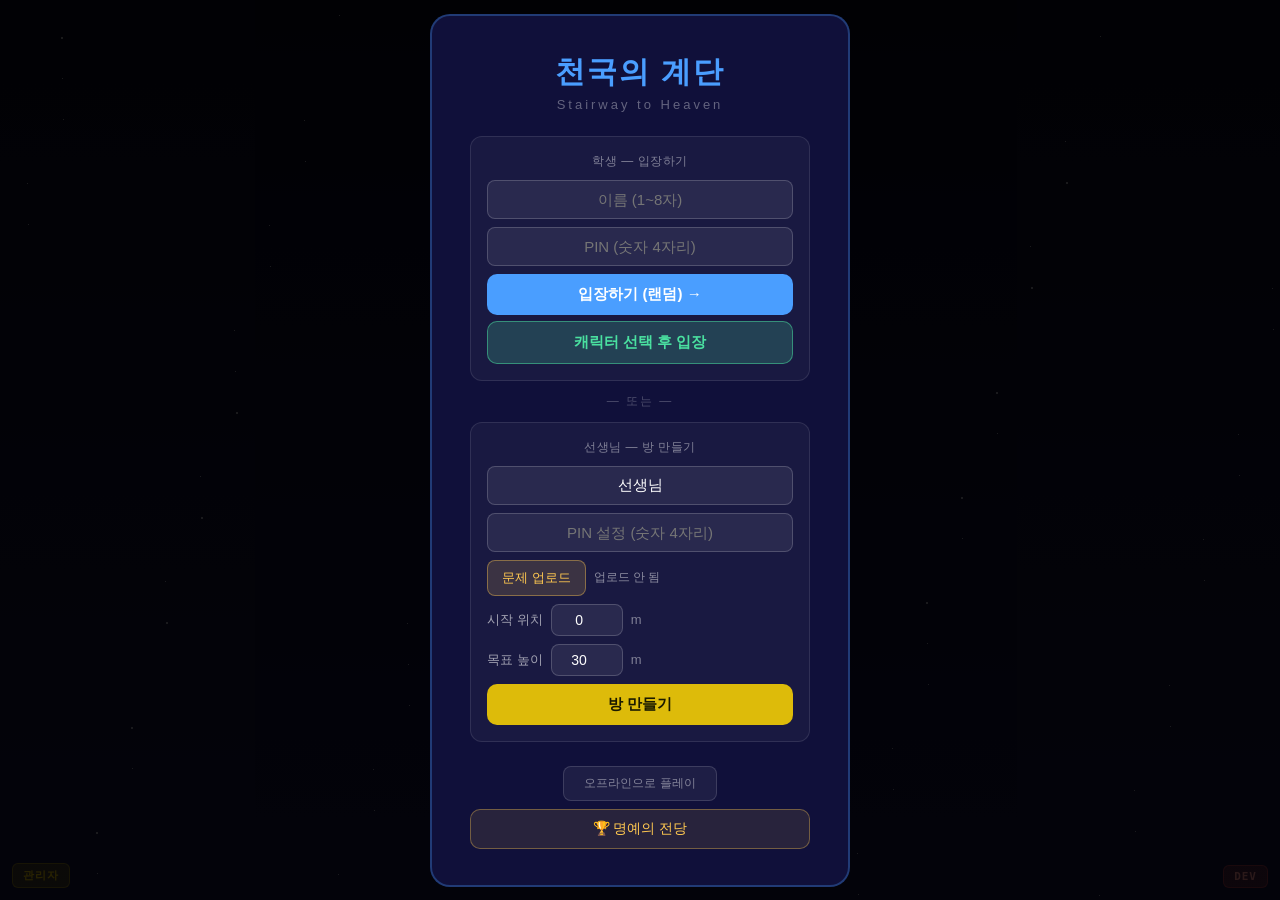
==== stairway-heaven/index.html @ 09544dfc "feat: 관리자 패널 아이템 가중치 UI 추가 및 레이아웃 수정 - 아이템 가중치 UI 동적 생성 (initAdminWeightUI) - 등급별 실시간 확률(%) 표시 및 oni" ====
<!DOCTYPE html>
<html lang="ko">
<head>
  <meta charset="UTF-8">
  <meta name="viewport" content="width=device-width, initial-scale=1.0">
  <title>천국의 계단</title>
  <link rel="stylesheet" href="style.css">
  <!-- SheetJS: 엑셀(.xlsx) 파싱 -->
  <script src="https://cdn.jsdelivr.net/npm/xlsx@0.18.5/dist/xlsx.full.min.js"></script>
  <!-- Firebase (compat SDK — 전역 firebase 객체 사용) -->
  <script src="https://www.gstatic.com/firebasejs/10.12.0/firebase-app-compat.js"></script>
  <script src="https://www.gstatic.com/firebasejs/10.12.0/firebase-database-compat.js"></script>
</head>
<body>
  <canvas id="gameCanvas"></canvas>

  <!-- 로그인 오버레이 (게임 시작 전 표시) -->
  <div id="loginOverlay">
    <div id="loginPanel">
      <div id="loginTitle">천국의 계단</div>
      <div id="loginSubtitle">Stairway to Heaven</div>

      <div class="loginSection">
        <div class="loginSectionTitle">학생 — 입장하기</div>
        <input id="loginName" type="text" placeholder="이름 (1~8자)" maxlength="8" autocomplete="off" />
        <input id="loginPin" type="text" placeholder="PIN (숫자 4자리)" maxlength="4" inputmode="numeric" pattern="[0-9]*" autocomplete="off" />
        <button id="btnJoin">입장하기 (랜덤) →</button>
        <button id="btnCharSelect">캐릭터 선택 후 입장</button>
      </div>

      <div class="loginDivider">— 또는 —</div>

      <div class="loginSection">
        <div class="loginSectionTitle">선생님 — 방 만들기</div>
        <input id="hostName" type="text" placeholder="이름" maxlength="8" value="선생님" autocomplete="off" />
        <input id="hostPin" type="text" placeholder="PIN 설정 (숫자 4자리)" maxlength="4" inputmode="numeric" pattern="[0-9]*" autocomplete="off" />
        <div id="hostQuizArea">
          <label id="hostQuizUploadBtn" for="hostXlsxInput">문제 업로드</label>
          <input type="file" id="hostXlsxInput" accept=".xlsx,.xls" />
          <span id="hostUploadStatus">업로드 안 됨</span>
        </div>
        <div id="hostStartArea">
          <label for="hostStartHeight">시작 위치</label>
          <input type="number" id="hostStartHeight" min="0" step="0.5" value="0" placeholder="0" />
          <span>m</span>
        </div>
        <div id="hostTargetArea">
          <label for="hostTargetHeight">목표 높이</label>
          <input type="number" id="hostTargetHeight" min="1" step="1" value="30" placeholder="30" />
          <span>m</span>
        </div>
        <button id="btnCreate">방 만들기</button>
      </div>

      <div id="loginMsg" class="hidden"></div>
      <button id="btnOffline">오프라인으로 플레이</button>
      <button id="btnHallOfFame" onclick="openHallOfFame()">🏆 명예의 전당</button>
    </div>
  </div>

  <!-- 캐릭터 선택 오버레이 -->
  <div id="charSelectOverlay" class="hidden">
    <div id="charSelectPanel">
      <div id="charSelectTitle">캐릭터를 선택하세요</div>
      <div id="charSelectTimerRow">
        <span id="charSelectTimerLabel">남은 시간</span>
        <span id="charSelectTimer">20</span>
        <span id="charSelectTimerUnit">초</span>
      </div>
      <div id="charSelectGrid"></div>
      <div id="charSelectMsg"></div>
      <button id="btnCharSelectCancel">취소</button>
    </div>
  </div>

  <!-- 최종 순위 오버레이 (게임 종료 시 표시) -->
  <div id="finalRankingOverlay" class="hidden">
    <div id="finalRankingPanel">
      <div id="finalRankingTitle">🏁 게임 종료!</div>

      <!-- 시상대: 2등(좌) / 1등(중앙) / 3등(우) -->
      <div id="finalPodium">
        <div class="podium-slot" id="podium2">
          <img class="podium-char" id="podiumImg2" src="" alt="" />
          <div class="podium-name" id="podiumName2"></div>
          <div class="podium-height" id="podiumHeight2"></div>
          <div class="podium-block rank2">2위</div>
        </div>
        <div class="podium-slot" id="podium1">
          <div class="podium-crown">👑</div>
          <img class="podium-char" id="podiumImg1" src="" alt="" />
          <div class="podium-name" id="podiumName1"></div>
          <div class="podium-height" id="podiumHeight1"></div>
          <div class="podium-block rank1">1위</div>
        </div>
        <div class="podium-slot" id="podium3">
          <img class="podium-char" id="podiumImg3" src="" alt="" />
          <div class="podium-name" id="podiumName3"></div>
          <div class="podium-height" id="podiumHeight3"></div>
          <div class="podium-block rank3">3위</div>
        </div>
      </div>

      <!-- 4위 이하 목록 -->
      <ol id="finalRankingList" start="4"></ol>

      <!-- 1~15등 높이 총합 + 기록 저장 -->
      <div id="finalSumRow">
        <div id="finalHeightSum"></div>
        <button id="btnRecord" onclick="openHofNicknameModal()">RECORD</button>
      </div>

      <button onclick="document.getElementById('finalRankingOverlay').classList.add('hidden')">닫기</button>
    </div>
  </div>

  <!-- 명예의 전당 조회 오버레이 -->
  <div id="hallOfFameOverlay" class="hidden">
    <div id="hallOfFamePanel">
      <div id="hofTitle">🏆 명예의 전당</div>
      <div class="hofSection">
        <div class="hofSectionTitle">
          👤 개인 기록
          <button class="hofClearBtn" onclick="deleteAllHofEntries('individual')">전체삭제</button>
        </div>
        <div id="hofListIndividual"></div>
      </div>
      <div class="hofSection">
        <div class="hofSectionTitle">
          🏫 반 합동기록
          <button class="hofClearBtn" onclick="deleteAllHofEntries('class')">전체삭제</button>
        </div>
        <div id="hofListClass"></div>
      </div>
      <button onclick="document.getElementById('hallOfFameOverlay').classList.add('hidden')">닫기</button>
    </div>
  </div>

  <!-- 명예의 전당 비밀번호 확인 모달 -->
  <div id="hofPwdOverlay" class="hidden">
    <div id="hofPwdPanel">
      <div id="hofPwdTitle">삭제 암호 입력</div>
      <input type="password" id="hofPwdInput" placeholder="암호" maxlength="20" autocomplete="off" />
      <div id="hofPwdMsg"></div>
      <div id="hofPwdBtns">
        <button id="hofPwdConfirm">확인</button>
        <button id="hofPwdCancel">취소</button>
      </div>
    </div>
  </div>

  <!-- 기록 저장 닉네임 입력 오버레이 -->
  <div id="hofNicknameOverlay" class="hidden">
    <div id="hofNicknamePanel">
      <div id="hofNicknameTitle">🏅 기록을 남기겠습니까?</div>
      <div id="hofNicknameScore"></div>
      <input id="hofNicknameInput" type="text" placeholder="반/팀 이름 (1~8자)" maxlength="8" autocomplete="off" />
      <div id="hofNicknameMsg"></div>
      <div id="hofNicknameBtns">
        <button id="hofNicknameConfirm">확인</button>
        <button id="hofNicknameCancel">취소</button>
      </div>
    </div>
  </div>

  <!-- 개발용 디버그 패널 -->
  <button id="debugToggle" title="디버그 패널 토글 (` 키)">DEV</button>
  <div id="debugPanel" class="hidden">
    <div class="debugTitle">디버그 — 아이템 즉시 발동</div>
    <div class="debugGroup">
      <div class="debugLabel">고급 아이템</div>
      <button onclick="useItem('낙하산')">낙하산 x1</button>
      <button onclick="useItem('낙하산2개')">낙하산 x2</button>
      <button onclick="useItem('낙하산3개')">낙하산 x3</button>
      <button onclick="useItem('진정제')">진정제</button>
      <button onclick="useItem('엘리베이터')">엘리베이터</button>
      <button onclick="useItem('친구따라강남')">친구따라강남</button>
    </div>
    <div class="debugGroup">
      <div class="debugLabel">친구따라강남 테스트</div>
      <input type="number" id="debugFriendHeight" min="0" step="0.5" placeholder="목표 높이(m)" />
      <button onclick="debugFriendFollow()">이동</button>
      <button onclick="useItem('꽝_고급')">꽝(고급)</button>
      <button onclick="useItem('자율주행')">자율주행</button>
    </div>
    <div class="debugGroup">
      <div class="debugLabel">일반 아이템</div>
      <button onclick="useItem('사다리')">사다리</button>
      <button onclick="useItem('당근')">당근</button>
      <button onclick="useItem('꽝')">꽝</button>
      <button onclick="useItem('폭죽')">폭죽</button>
    </div>
    <div class="debugGroup">
      <div class="debugLabel">저주 (전체 흐름)</div>
      <button onclick="useItem('거울의 저주')">거울의 저주</button>
      <button onclick="useItem('암흑의 저주')">암흑의 저주</button>
    </div>
    <div class="debugGroup">
      <div class="debugLabel">저주 (즉시 효과만)</div>
      <button onclick="activateCurseEffect('거울의 저주')">거울 즉시</button>
      <button onclick="activateCurseEffect('암흑의 저주')">암흑 즉시</button>
    </div>
  </div>

  <!-- 관리자 패널 (F2 또는 버튼으로 토글) -->
  <button id="adminToggle" title="관리자 패널 (F2)">관리자</button>
  <div id="adminPanel" class="hidden">
    <div class="adminTitle">관리자 패널</div>

    <div class="adminGroup">
      <div class="adminLabel">시작 높이 (m)</div>
      <input type="number" id="adminStartHeight" min="0" step="0.5" value="0" placeholder="0" />
      <button onclick="adminGotoHeight()">이동 + 설정</button>
    </div>

    <div class="adminGroup">
      <label class="adminCheckLabel">
        <input type="checkbox" id="adminTestMode" onchange="adminToggleTestMode()" />
        테스트 모드 (채찍·퀴즈 비활성)
      </label>
    </div>

    <div class="adminGroup">
      <label class="adminCheckLabel">
        <input type="checkbox" id="adminVirtualKeyboard" onchange="adminToggleVirtualKeyboard()" />
        가상 키보드 표시
      </label>
    </div>

    <div class="adminGroup">
      <div class="adminLabel">아이템 강제 적용</div>
      <select id="adminItemSelect"></select>
      <button onclick="adminForceItem()">적용</button>
    </div>

    <div class="adminGroup">
      <div class="adminLabel">게임 설정</div>
      <div class="adminSettingRow">
        <span class="adminSettingKey">채찍 n값 (0m)</span>
        <input type="number" id="settingWhipNStart" min="100" max="10000" step="100" value="2000" />
        <span class="adminSettingUnit">ms</span>
      </div>
      <div class="adminSettingRow">
        <span class="adminSettingKey">채찍 n값 (500m)</span>
        <input type="number" id="settingWhipNEnd" min="50" max="5000" step="50" value="200" />
        <span class="adminSettingUnit">ms</span>
      </div>
      <div id="adminSettingMsg" style="font-size:12px;min-height:16px;margin:4px 0;"></div>
      <button onclick="adminSaveSettings()">저장</button>
    </div>

    <div class="adminGroup">
      <div class="adminLabel">아이템 등장 확률 (가중치)</div>
      <div id="adminWeightContainer"></div>
      <div id="adminWeightMsg" style="font-size:12px;min-height:16px;margin:4px 0;"></div>
      <button onclick="adminSaveWeights()">저장</button>
    </div>

    <div class="adminGroup">
      <div class="adminLabel">더미 플레이어 <span id="adminDummyStatus">0명</span></div>
      <input type="number" id="adminDummyCount" min="1" max="30" value="5" />
      <button onclick="adminAddDummies()">추가</button>
      <button onclick="adminClearDummies()">전체 삭제</button>
    </div>

    <!-- 6단계: 온라인 랭킹 + 게임 종료 (호스트만 표시) -->
    <div class="adminGroup hidden" id="adminRankingGroup">
      <div class="adminLabel">실시간 랭킹</div>
      <div id="adminRankingList"></div>
      <button onclick="adminEndGame()" style="margin-top:6px;background:rgba(255,71,87,0.18);border-color:rgba(255,71,87,0.4);color:#ff4757;">게임 종료</button>
    </div>
  </div>

  <!-- 문제 업로드 버튼 -->
  <div id="uploadArea">
    <label id="uploadBtn" for="xlsxInput">문제 업로드</label>
    <input type="file" id="xlsxInput" accept=".xlsx,.xls" />
    <span id="uploadStatus">문제 없음</span>
  </div>

  <!-- 저주 확인 오버레이 -->
  <div id="curseConfirmOverlay" class="hidden">
    <div id="curseConfirmPanel">
      <div id="curseConfirmTitle">⚠ 저주를 거시겠습니까?</div>
      <div id="curseConfirmName">거울의 저주</div>
      <div id="curseConfirmTimer">5</div>
      <div id="curseConfirmBtns">
        <button id="curseConfirmYes">예 — 저주!</button>
        <button id="curseConfirmNo">아니요</button>
      </div>
    </div>
  </div>

  <!-- 친구따라강남 오버레이 (6단계에서 플레이어 선택 UI로 교체 예정) -->
  <div id="friendFollowOverlay" class="hidden">
    <div id="friendFollowPanel">
      <div id="friendFollowTitle">친구따라강남</div>
      <p id="friendFollowSub">목표 높이(m)를 입력하세요</p>
      <input type="number" id="friendFollowInput" min="0" step="0.5" />
      <div id="friendFollowBtns">
        <button id="friendFollowConfirm">예 — 이동!</button>
        <button id="friendFollowCancel">아니오</button>
      </div>
    </div>
  </div>

  <!-- 카드 선택 오버레이 (3단계 퀴즈 보상) -->
  <div id="cardOverlay" class="hidden">
    <div id="cardPanel">
      <div id="cardTitle">카드를 한 장 고르세요</div>
      <div id="cardGrid"></div>
    </div>
  </div>

  <!-- 퀴즈 오버레이 -->
  <div id="quizOverlay" class="hidden">
    <div id="quizPanel">
      <div id="quizMeta">
        <span id="quizProgress">문제 1 / 3</span>
        <span id="quizType"></span>
      </div>
      <div id="quizContent"></div>
      <div id="quizImageWrap" class="hidden">
        <img id="quizImg" alt="문제 이미지" />
      </div>
      <div id="quizAnswerArea"></div>
      <button id="quizSubmit">제출</button>
      <div id="quizFeedback"></div>
    </div>
  </div>

  <!-- 모바일 가상 키보드 -->
  <div id="virtualKeyboard">
    <div class="vk-cluster vk-left">
      <button class="vk-btn" data-code="2" aria-label="Q — 왼쪽 점프">
        <span class="vk-arrow">↖</span><span class="vk-label">Q</span>
      </button>
      <button class="vk-btn" data-code="0" aria-label="A — 왼쪽 한 칸">
        <span class="vk-arrow">←</span><span class="vk-label">A</span>
      </button>
    </div>
    <div class="vk-cluster vk-right">
      <button class="vk-btn" data-code="3" aria-label="E — 오른쪽 점프">
        <span class="vk-arrow">↗</span><span class="vk-label">E</span>
      </button>
      <button class="vk-btn" data-code="1" aria-label="D — 오른쪽 한 칸">
        <span class="vk-arrow">→</span><span class="vk-label">D</span>
      </button>
    </div>
  </div>

  <script src="game.js"></script>
</body>
</html>
---- stairway-heaven/style.css ----
* {
  margin: 0;
  padding: 0;
  box-sizing: border-box;
}

html, body {
  width: 100%;
  height: 100%;
  overflow: hidden;
  background: #07071a;
}

#gameCanvas {
  display: block;
}

/* =============================================
   문제 업로드 영역
   ============================================= */
#uploadArea {
  position: fixed;
  top: 16px;
  left: 50%;
  transform: translateX(-50%);
  z-index: 10;
  display: flex;
  align-items: center;
  gap: 10px;
  pointer-events: none;
}

#uploadBtn {
  cursor: pointer;
  pointer-events: all;
  background: rgba(255,255,255,0.10);
  color: rgba(255,255,255,0.7);
  border: 1px solid rgba(255,255,255,0.22);
  padding: 5px 12px;
  border-radius: 6px;
  font-size: 12px;
  font-family: monospace;
  white-space: nowrap;
  user-select: none;
}
#uploadBtn:hover { background: rgba(255,255,255,0.18); }

#xlsxInput { display: none; }

#uploadStatus {
  color: rgba(255,255,255,0.4);
  font-size: 11px;
  font-family: monospace;
  white-space: nowrap;
}

/* =============================================
   퀴즈 오버레이
   ============================================= */
.hidden { display: none !important; }

#quizOverlay {
  position: fixed;
  inset: 0;
  background: rgba(0, 0, 0, 0.88);
  display: flex;
  align-items: center;
  justify-content: center;
  z-index: 100;
}

#quizPanel {
  background: #12123a;
  border: 2px solid rgba(255,255,255,0.16);
  border-radius: 16px;
  padding: 28px 32px;
  max-width: 560px;
  width: 92%;
  max-height: 90vh;
  overflow-y: auto;
  color: #fff;
  font-family: sans-serif;
}

#quizMeta {
  display: flex;
  align-items: center;
  gap: 10px;
  margin-bottom: 10px;
}

#quizProgress {
  font-size: 13px;
  color: rgba(255,255,255,0.45);
  font-family: monospace;
}

#quizType {
  font-size: 11px;
  background: rgba(74,158,255,0.22);
  color: #4a9eff;
  padding: 2px 8px;
  border-radius: 10px;
}

#quizContent {
  font-size: 19px;
  line-height: 1.55;
  margin-bottom: 18px;
  word-break: keep-all;
}

#quizImageWrap {
  margin-bottom: 14px;
}
#quizImageWrap img {
  max-width: 100%;
  border-radius: 8px;
}

/* 단답형 입력 */
#quizAnswerArea input[type="text"] {
  width: 100%;
  padding: 10px 14px;
  background: rgba(255,255,255,0.07);
  border: 1px solid rgba(255,255,255,0.22);
  border-radius: 8px;
  color: #fff;
  font-size: 16px;
  outline: none;
}
#quizAnswerArea input[type="text"]:focus {
  border-color: #4a9eff;
}

/* 객관식·복수정답·순서 버튼 */
.choiceBtn {
  display: block;
  width: 100%;
  padding: 10px 14px;
  margin-bottom: 8px;
  background: rgba(255,255,255,0.07);
  border: 1px solid rgba(255,255,255,0.16);
  border-radius: 8px;
  color: #fff;
  font-size: 15px;
  cursor: pointer;
  text-align: left;
  transition: background 0.12s;
}
.choiceBtn:hover  { background: rgba(255,255,255,0.13); }
.choiceBtn.selected { background: rgba(74,158,255,0.28); border-color: #4a9eff; }
.choiceBtn.ordered  { background: rgba(255,179,71,0.28);  border-color: #ffb347; }

/* 선잇기 */
.matchRow {
  display: flex;
  align-items: center;
  gap: 10px;
  margin-bottom: 8px;
}
.matchLeft {
  padding: 8px 12px;
  background: rgba(255,255,255,0.1);
  border-radius: 6px;
  min-width: 72px;
  text-align: center;
  font-size: 14px;
}
.matchSelect {
  flex: 1;
  padding: 8px 10px;
  background: rgba(255,255,255,0.07);
  border: 1px solid rgba(255,255,255,0.22);
  border-radius: 6px;
  color: #fff;
  font-size: 14px;
  outline: none;
}
.matchSelect option { background: #1a1a3a; }

/* 힌트 텍스트 */
.quizHint {
  font-size: 12px;
  color: rgba(255,255,255,0.38);
  margin-bottom: 10px;
}

/* 제출 버튼 */
#quizSubmit {
  width: 100%;
  padding: 12px;
  margin-top: 6px;
  background: #4a9eff;
  color: #fff;
  border: none;
  border-radius: 10px;
  font-size: 16px;
  font-weight: bold;
  cursor: pointer;
  transition: background 0.15s;
}
#quizSubmit:hover:not(:disabled) { background: #2a7ee0; }
#quizSubmit:disabled { background: rgba(255,255,255,0.14); cursor: default; }

/* =============================================
   캐릭터 선택 오버레이 (로그인 시)
   ============================================= */
#charSelectOverlay {
  position: fixed;
  inset: 0;
  background: rgba(0, 0, 0, 0.92);
  display: flex;
  align-items: center;
  justify-content: center;
  z-index: 300;
}

#charSelectPanel {
  background: #0e0e2e;
  border: 2px solid rgba(74, 224, 160, 0.35);
  border-radius: 18px;
  padding: 24px 28px 20px;
  width: min(480px, 96vw);
  color: #fff;
  font-family: sans-serif;
  text-align: center;
}

#charSelectTitle {
  font-size: 20px;
  font-weight: bold;
  color: #4ae0a0;
  margin-bottom: 10px;
}

#charSelectTimerRow {
  font-size: 14px;
  color: rgba(255, 255, 255, 0.55);
  margin-bottom: 16px;
}

#charSelectTimer {
  font-size: 22px;
  font-weight: bold;
  color: #fff;
  margin: 0 4px;
  transition: color 0.3s;
}

#charSelectTimer.urgent { color: #ff4757; }

#charSelectGrid {
  display: flex;
  flex-wrap: wrap;
  gap: 10px;
  justify-content: center;
  margin-bottom: 14px;
}

.char-option {
  width: 76px;
  display: flex;
  flex-direction: column;
  align-items: center;
  gap: 4px;
  cursor: pointer;
  border: 2px solid rgba(255, 255, 255, 0.15);
  border-radius: 10px;
  padding: 8px 4px 6px;
  transition: border-color 0.15s, background 0.15s;
  user-select: none;
}

.char-option:hover:not(.taken) {
  border-color: #4ae0a0;
  background: rgba(74, 224, 160, 0.12);
}

.char-option img {
  width: 54px;
  height: 70px;
  object-fit: contain;
}

.char-option span {
  font-size: 11px;
  color: rgba(255, 255, 255, 0.55);
}

/* 이미 사용 중인 캐릭터 */
.char-option.taken {
  cursor: not-allowed;
  border-color: rgba(255, 255, 255, 0.05);
  background: rgba(0, 0, 0, 0.30);
}

.char-option.taken img {
  filter: grayscale(100%) brightness(0.4);
}

.char-option.taken span {
  color: rgba(255, 255, 255, 0.25);
}

#charSelectMsg {
  min-height: 20px;
  font-size: 13px;
  color: #ff6b81;
  margin-bottom: 10px;
  line-height: 1.4;
}

#btnCharSelectCancel {
  padding: 8px 20px;
  background: rgba(255, 255, 255, 0.07);
  color: rgba(255, 255, 255, 0.55);
  border: 1px solid rgba(255, 255, 255, 0.15);
  border-radius: 8px;
  font-size: 13px;
  cursor: pointer;
}
#btnCharSelectCancel:hover { background: rgba(255, 255, 255, 0.13); }

/* =============================================
   카드 선택 오버레이 (퀴즈 보상)
   ============================================= */
#cardOverlay {
  position: fixed;
  inset: 0;
  background: rgba(0, 0, 0, 0.88);
  display: flex;
  align-items: center;
  justify-content: center;
  z-index: 120;
}

#cardPanel {
  background: #12123a;
  border: 2px solid rgba(255, 215, 0, 0.30);
  border-radius: 18px;
  padding: 28px 32px;
  text-align: center;
  color: #fff;
  font-family: sans-serif;
  max-width: 92vw;
}

#cardTitle {
  font-size: 20px;
  font-weight: bold;
  color: #ffd700;
  margin-bottom: 24px;
}

#cardGrid {
  display: flex;
  gap: 14px;
  justify-content: center;
  flex-wrap: wrap;
}

.card {
  width: 100px;
  height: 140px;
  perspective: 600px;
  cursor: pointer;
}

.card-inner {
  width: 100%;
  height: 100%;
  position: relative;
  transform-style: preserve-3d;
  transition: transform 0.5s;
}

.card.flipped .card-inner  { transform: rotateY(180deg); }
.card.disabled             { cursor: default; opacity: 0.6; }
.card.selected-card        { opacity: 1 !important; filter: brightness(1.25); }

.card-face {
  position: absolute;
  inset: 0;
  backface-visibility: hidden;
  border-radius: 12px;
  display: flex;
  flex-direction: column;
  align-items: center;
  justify-content: center;
  gap: 6px;
  padding: 8px;
  font-weight: bold;
}

.card-back {
  background: linear-gradient(135deg, #1e1e5a, #2d2d7a);
  border: 2px solid rgba(255, 215, 0, 0.45);
  color: #ffd700;
  font-size: 36px;
}

.card-front {
  transform: rotateY(180deg);
  background: linear-gradient(135deg, #0e2e1e, #0e1e2e);
  border: 2px solid rgba(74, 224, 160, 0.5);
  color: #fff;
  font-size: 13px;
  text-align: center;
}

.card-front.premium {
  background: linear-gradient(135deg, #1e0e3a, #0e0e2e);
  border-color: rgba(176, 110, 255, 0.65);
}

.card-front .card-icon { font-size: 26px; }

/* =============================================
   개발용 디버그 패널
   ============================================= */
#debugToggle {
  position: fixed;
  bottom: 12px;
  right: 12px;
  z-index: 200;
  background: rgba(255, 80, 80, 0.22);
  color: rgba(255, 150, 150, 0.9);
  border: 1px solid rgba(255, 80, 80, 0.4);
  border-radius: 6px;
  padding: 4px 10px;
  font-size: 11px;
  font-family: monospace;
  font-weight: bold;
  cursor: pointer;
  letter-spacing: 1px;
  user-select: none;
}
#debugToggle:hover { background: rgba(255, 80, 80, 0.36); }

#debugPanel {
  position: fixed;
  bottom: 44px;
  right: 12px;
  z-index: 200;
  background: rgba(10, 10, 28, 0.94);
  border: 1px solid rgba(255, 80, 80, 0.3);
  border-radius: 10px;
  padding: 12px 14px;
  min-width: 170px;
  font-family: monospace;
}

.debugTitle {
  font-size: 11px;
  color: rgba(255, 120, 120, 0.75);
  margin-bottom: 10px;
  letter-spacing: 0.5px;
}

.debugGroup {
  margin-bottom: 10px;
}
.debugGroup:last-child { margin-bottom: 0; }

.debugLabel {
  font-size: 10px;
  color: rgba(255, 255, 255, 0.35);
  margin-bottom: 5px;
  letter-spacing: 0.5px;
}

#debugPanel button {
  display: block;
  width: 100%;
  padding: 5px 10px;
  margin-bottom: 4px;
  background: rgba(255, 255, 255, 0.07);
  border: 1px solid rgba(255, 255, 255, 0.14);
  border-radius: 5px;
  color: rgba(255, 255, 255, 0.8);
  font-size: 12px;
  font-family: monospace;
  cursor: pointer;
  text-align: left;
  transition: background 0.1s;
}
#debugPanel button:hover { background: rgba(255, 255, 255, 0.16); }
#debugPanel button:last-child { margin-bottom: 0; }

/* =============================================
   관리자 패널
   ============================================= */
#adminToggle {
  position: fixed;
  bottom: 12px;
  left: 12px;
  z-index: 200;
  background: rgba(255, 215, 0, 0.18);
  color: rgba(255, 215, 0, 0.85);
  border: 1px solid rgba(255, 215, 0, 0.35);
  border-radius: 6px;
  padding: 4px 10px;
  font-size: 11px;
  font-family: monospace;
  font-weight: bold;
  cursor: pointer;
  letter-spacing: 1px;
  user-select: none;
}
#adminToggle:hover { background: rgba(255, 215, 0, 0.32); }

#adminPanel {
  position: fixed;
  bottom: 44px;
  left: 12px;
  z-index: 200;
  background: rgba(10, 10, 22, 0.95);
  border: 1px solid rgba(255, 215, 0, 0.28);
  border-radius: 10px;
  padding: 12px 14px;
  min-width: 200px;
  font-family: monospace;
  max-height: calc(100vh - 60px);
  overflow-y: auto;
}

.adminTitle {
  font-size: 11px;
  color: rgba(255, 215, 0, 0.7);
  margin-bottom: 10px;
  letter-spacing: 0.5px;
  font-weight: bold;
}

.adminGroup {
  margin-bottom: 10px;
}
.adminGroup:last-child { margin-bottom: 0; }

.adminLabel {
  font-size: 10px;
  color: rgba(255, 255, 255, 0.38);
  margin-bottom: 5px;
  letter-spacing: 0.3px;
}

.adminCheckLabel {
  font-size: 11px;
  color: rgba(255, 255, 255, 0.65);
  cursor: pointer;
  display: flex;
  align-items: center;
  gap: 6px;
}
.adminCheckLabel input[type="checkbox"] { accent-color: #ffd700; }

.adminSettingRow {
  display: flex;
  align-items: center;
  gap: 4px;
  margin-bottom: 3px;
}
.adminSettingKey {
  font-size: 9px;
  color: rgba(255,255,255,0.60);
  white-space: nowrap;
  min-width: 76px;
}
/* #adminPanel input 규칙(특이도 1-0-1)을 덮기 위해 특이도 1-1-1로 올림 */
#adminPanel .adminSettingRow input[type="number"] {
  width: 44px;
  padding: 1px 3px;
  font-size: 10px;
  text-align: center;
  margin-bottom: 0;
}
.adminSettingUnit {
  font-size: 9px;
  color: rgba(255,255,255,0.35);
}

/* 아이템 가중치 — 1열, 이름·입력·% 세 칸 나란히 */
.adminWeightTier { margin-bottom: 6px; }
.adminWeightTierLabel {
  font-size: 9px;
  color: rgba(255,255,255,0.40);
  margin-bottom: 2px;
  letter-spacing: 0.2px;
}
.adminWeightRow {
  display: flex;
  align-items: center;
  gap: 4px;
  margin-bottom: 2px;
}
.adminWeightName {
  font-size: 9px;
  color: rgba(255,255,255,0.80);
  white-space: nowrap;
  flex: 1;
  min-width: 0;
  overflow: hidden;
  text-overflow: ellipsis;
}
/* 특이도 (2,1,1) — #adminPanel input[type="number"] (1,1,1)을 확실히 이김 */
#adminPanel #adminWeightContainer input[type="number"] {
  width: 32px;
  padding: 1px 2px;
  font-size: 9px;
  text-align: center;
  margin-bottom: 0;
  flex-shrink: 0;
}
.adminWeightPct {
  font-size: 9px;
  color: rgba(255,255,255,0.40);
  white-space: nowrap;
  width: 32px;
  text-align: right;
  flex-shrink: 0;
}

#adminPanel button {
  padding: 4px 9px;
  margin-top: 4px;
  margin-right: 4px;
  background: rgba(255, 215, 0, 0.10);
  border: 1px solid rgba(255, 215, 0, 0.25);
  border-radius: 5px;
  color: rgba(255, 215, 0, 0.8);
  font-size: 11px;
  font-family: monospace;
  cursor: pointer;
  transition: background 0.1s;
}
#adminPanel button:hover { background: rgba(255, 215, 0, 0.22); }

#adminPanel input[type="number"],
#adminPanel select {
  width: 100%;
  padding: 4px 8px;
  margin-bottom: 2px;
  background: rgba(255,255,255,0.06);
  border: 1px solid rgba(255, 215, 0, 0.18);
  border-radius: 5px;
  color: rgba(255,255,255,0.85);
  font-size: 12px;
  font-family: monospace;
  outline: none;
}
#adminPanel input[type="number"]:focus,
#adminPanel select:focus { border-color: rgba(255,215,0,0.5); }
#adminPanel select option { background: #0e0e22; }

#adminDummyStatus {
  color: rgba(255,215,0,0.65);
  font-size: 10px;
  margin-left: 4px;
}

/* =============================================
   저주 확인 오버레이
   ============================================= */
#curseConfirmOverlay {
  position: fixed;
  inset: 0;
  background: rgba(0, 0, 0, 0.72);
  display: flex;
  align-items: center;
  justify-content: center;
  z-index: 110; /* 친구따라강남 오버레이보다 위 */
}

#curseConfirmPanel {
  background: #1a0a0a;
  border: 2px solid rgba(255, 71, 87, 0.5);
  border-radius: 16px;
  padding: 30px 34px;
  width: 320px;
  color: #fff;
  font-family: sans-serif;
  text-align: center;
}

#curseConfirmTitle {
  font-size: 16px;
  color: rgba(255,255,255,0.55);
  margin-bottom: 8px;
}

#curseConfirmName {
  font-size: 26px;
  font-weight: bold;
  color: #ff4757;
  margin-bottom: 16px;
}

#curseConfirmTimer {
  font-size: 48px;
  font-weight: bold;
  color: #ff8a00;
  line-height: 1;
  margin-bottom: 20px;
  font-variant-numeric: tabular-nums;
}

#curseConfirmBtns {
  display: flex;
  gap: 10px;
}

#curseConfirmYes {
  flex: 1;
  padding: 11px;
  background: #ff4757;
  color: #fff;
  border: none;
  border-radius: 10px;
  font-size: 15px;
  font-weight: bold;
  cursor: pointer;
  transition: background 0.15s;
}
#curseConfirmYes:hover { background: #e03040; }

#curseConfirmNo {
  flex: 1;
  padding: 11px;
  background: rgba(255,255,255,0.08);
  color: rgba(255,255,255,0.7);
  border: 1px solid rgba(255,255,255,0.18);
  border-radius: 10px;
  font-size: 15px;
  cursor: pointer;
  transition: background 0.15s;
}
#curseConfirmNo:hover { background: rgba(255,255,255,0.16); }

/* =============================================
   친구따라강남 오버레이
   ============================================= */
#friendFollowOverlay {
  position: fixed;
  inset: 0;
  background: rgba(0, 0, 0, 0.82);
  display: flex;
  align-items: center;
  justify-content: center;
  z-index: 100;
}

#friendFollowPanel {
  background: #12123a;
  border: 2px solid rgba(74, 224, 160, 0.35);
  border-radius: 16px;
  padding: 32px 36px;
  width: 340px;
  color: #fff;
  font-family: sans-serif;
  text-align: center;
}

#friendFollowTitle {
  font-size: 22px;
  font-weight: bold;
  color: #4ae0a0;
  margin-bottom: 10px;
}

#friendFollowSub {
  font-size: 13px;
  color: rgba(255,255,255,0.5);
  margin-bottom: 18px;
}

#friendFollowInput {
  width: 100%;
  padding: 10px 14px;
  background: rgba(255,255,255,0.07);
  border: 1px solid rgba(255,255,255,0.22);
  border-radius: 8px;
  color: #fff;
  font-size: 18px;
  outline: none;
  text-align: center;
  margin-bottom: 16px;
}
#friendFollowInput:focus { border-color: #4ae0a0; }

#friendFollowBtns {
  display: flex;
  gap: 10px;
}

#friendFollowConfirm {
  flex: 1;
  padding: 11px;
  background: #4ae0a0;
  color: #07071a;
  border: none;
  border-radius: 10px;
  font-size: 15px;
  font-weight: bold;
  cursor: pointer;
  transition: background 0.15s;
}
#friendFollowConfirm:hover { background: #30c888; }

#friendFollowCancel {
  flex: 1;
  padding: 11px;
  background: rgba(255,255,255,0.08);
  color: rgba(255,255,255,0.7);
  border: 1px solid rgba(255,255,255,0.18);
  border-radius: 10px;
  font-size: 15px;
  cursor: pointer;
  transition: background 0.15s;
}
#friendFollowCancel:hover { background: rgba(255,255,255,0.16); }

/* 디버그 패널 숫자 입력 */
#debugPanel input[type="number"] {
  width: 100%;
  padding: 4px 8px;
  margin-bottom: 4px;
  background: rgba(255,255,255,0.07);
  border: 1px solid rgba(255,255,255,0.18);
  border-radius: 5px;
  color: rgba(255,255,255,0.85);
  font-size: 12px;
  font-family: monospace;
  outline: none;
}
#debugPanel input[type="number"]:focus { border-color: rgba(255,255,255,0.4); }

/* =============================================
   6단계 — 로그인 오버레이
   ============================================= */
#loginOverlay {
  position: fixed;
  inset: 0;
  background: rgba(0, 0, 0, 0.82);
  display: flex;
  align-items: center;
  justify-content: center;
  z-index: 300;
}

#loginPanel {
  background: #10103a;
  border: 2px solid rgba(74,158,255,0.30);
  border-radius: 20px;
  padding: 36px 38px;
  width: min(420px, 94vw);
  color: #fff;
  font-family: sans-serif;
  text-align: center;
}

#loginTitle {
  font-size: 30px;
  font-weight: bold;
  color: #4a9eff;
  letter-spacing: 2px;
  margin-bottom: 4px;
}

#loginSubtitle {
  font-size: 13px;
  color: rgba(255,255,255,0.35);
  margin-bottom: 24px;
  letter-spacing: 3px;
}

.loginSection {
  background: rgba(255,255,255,0.04);
  border: 1px solid rgba(255,255,255,0.10);
  border-radius: 12px;
  padding: 16px;
  margin-bottom: 12px;
}

.loginSectionTitle {
  font-size: 12px;
  color: rgba(255,255,255,0.45);
  margin-bottom: 10px;
  letter-spacing: 0.5px;
}

.loginSection input[type="text"] {
  display: block;
  width: 100%;
  padding: 10px 14px;
  margin-bottom: 8px;
  background: rgba(255,255,255,0.07);
  border: 1px solid rgba(255,255,255,0.18);
  border-radius: 8px;
  color: #fff;
  font-size: 15px;
  outline: none;
  box-sizing: border-box;
  text-align: center;
}
.loginSection input[type="text"]:focus { border-color: #4a9eff; }

.loginSection button {
  width: 100%;
  padding: 11px;
  background: #4a9eff;
  color: #fff;
  border: none;
  border-radius: 10px;
  font-size: 15px;
  font-weight: bold;
  cursor: pointer;
  transition: background 0.15s;
}
.loginSection button:hover { background: #2a7ee0; }

/* 선생님 로그인 패널 — 문제 업로드 영역 */
#hostQuizArea {
  display: flex;
  align-items: center;
  gap: 8px;
  margin-bottom: 8px;
}
#hostXlsxInput { display: none; }
#hostQuizUploadBtn {
  flex-shrink: 0;
  padding: 8px 14px;
  background: rgba(255, 200, 80, 0.15);
  color: #ffc850;
  border: 1.5px solid rgba(255, 200, 80, 0.40);
  border-radius: 8px;
  font-size: 13px;
  cursor: pointer;
  transition: background 0.15s;
  white-space: nowrap;
}
#hostQuizUploadBtn:hover { background: rgba(255, 200, 80, 0.28); }
#hostUploadStatus {
  font-size: 12px;
  color: rgba(255,255,255,0.50);
  min-width: 0;
  overflow: hidden;
  text-overflow: ellipsis;
  white-space: nowrap;
}
#hostStartArea,
#hostTargetArea {
  display: flex;
  align-items: center;
  gap: 8px;
  margin-bottom: 8px;
}
#hostStartArea label,
#hostTargetArea label {
  font-size: 13px;
  color: rgba(255,255,255,0.60);
  white-space: nowrap;
  min-width: 52px;
}
#hostStartArea input[type="number"],
#hostTargetArea input[type="number"] {
  width: 72px;
  padding: 7px 10px;
  background: rgba(255,255,255,0.07);
  border: 1px solid rgba(255,255,255,0.18);
  border-radius: 8px;
  color: #fff;
  font-size: 14px;
  text-align: center;
  outline: none;
}
#hostStartArea span,
#hostTargetArea span {
  font-size: 13px;
  color: rgba(255,255,255,0.45);
}

/* 캐릭터 선택 버튼 — 초록 계열 */
#btnCharSelect {
  background: rgba(74, 224, 160, 0.20);
  color: #4ae0a0;
  border: 1.5px solid rgba(74, 224, 160, 0.50);
  margin-top: 6px;
}
#btnCharSelect:hover { background: rgba(74, 224, 160, 0.35); }

/* 선생님 방 만들기 버튼 — 골드 계열 */
#btnCreate {
  background: rgba(255,215,0,0.85);
  color: #1a1a00;
}
#btnCreate:hover { background: #ffd700; }

.loginDivider {
  font-size: 12px;
  color: rgba(255,255,255,0.25);
  margin: 4px 0 12px;
  letter-spacing: 2px;
}

#loginMsg {
  margin: 8px 0;
  font-size: 13px;
  color: #ff4757;
  min-height: 18px;
}

#btnOffline {
  margin-top: 12px;
  padding: 8px 20px;
  background: rgba(255,255,255,0.06);
  color: rgba(255,255,255,0.45);
  border: 1px solid rgba(255,255,255,0.14);
  border-radius: 8px;
  font-size: 12px;
  cursor: pointer;
  transition: background 0.12s;
}
#btnOffline:hover { background: rgba(255,255,255,0.12); color: rgba(255,255,255,0.7); }

/* =============================================
   6단계 — 최종 순위 오버레이
   ============================================= */
#finalRankingOverlay {
  position: fixed;
  inset: 0;
  background: rgba(0, 0, 0, 0.92);
  display: flex;
  align-items: center;
  justify-content: center;
  z-index: 250;
  overflow-y: auto;
}

#finalRankingPanel {
  background: #0e0e2e;
  border: 2px solid rgba(74, 158, 255, 0.35);
  border-radius: 18px;
  padding: 28px 32px 24px;
  width: min(480px, 96vw);
  color: #fff;
  font-family: sans-serif;
  text-align: center;
  margin: auto;
}

#finalRankingTitle {
  font-size: 26px;
  font-weight: bold;
  color: #ffd700;
  margin-bottom: 20px;
}

/* ── 시상대 ── */
#finalPodium {
  display: flex;
  align-items: flex-end;
  justify-content: center;
  gap: 10px;
  margin-bottom: 24px;
}

.podium-slot {
  display: flex;
  flex-direction: column;
  align-items: center;
}

.podium-crown {
  font-size: 24px;
  margin-bottom: 2px;
}

.podium-char {
  object-fit: contain;
}
#podiumImg1 { width: 90px;  height: 116px; }
#podiumImg2 { width: 68px;  height:  88px; }
#podiumImg3 { width: 54px;  height:  70px; }

.podium-name {
  font-size: 14px;
  font-weight: bold;
  margin-top: 4px;
  white-space: nowrap;
  overflow: hidden;
  text-overflow: ellipsis;
  max-width: 100px;
}

.podium-height {
  font-size: 11px;
  color: #4a9eff;
  font-family: monospace;
  margin-bottom: 6px;
}

.podium-block {
  width: 90px;
  border-radius: 6px 6px 0 0;
  display: flex;
  align-items: center;
  justify-content: center;
  font-size: 15px;
  font-weight: bold;
  color: #fff;
}
.rank1 { height: 80px; background: linear-gradient(180deg, #ffd700, #b8860b); }
.rank2 { height: 60px; background: linear-gradient(180deg, #c0c0c0, #707070); }
.rank3 { height: 44px; background: linear-gradient(180deg, #cd7f32, #7a4a1a); }

/* ── 4위 이하 목록 ── */
#finalRankingList {
  list-style: none;
  padding: 0;
  margin-bottom: 20px;
  text-align: left;
  counter-reset: rank-counter 3;
}

#finalRankingList li {
  display: flex;
  align-items: center;
  gap: 10px;
  padding: 8px 10px;
  margin-bottom: 5px;
  background: rgba(255, 255, 255, 0.05);
  border-radius: 8px;
  font-size: 15px;
}

.rankPos {
  font-size: 12px;
  color: rgba(255, 255, 255, 0.45);
  min-width: 28px;
}

.rankH {
  margin-left: auto;
  color: #4a9eff;
  font-size: 13px;
  font-family: monospace;
}

/* 총합 + RECORD 버튼 행 */
#finalSumRow {
  display: flex;
  align-items: center;
  gap: 8px;
  margin: 12px 0 4px;
}
#finalHeightSum {
  flex: 1;
  padding: 10px 16px;
  background: rgba(74, 158, 255, 0.12);
  border: 1px solid rgba(74, 158, 255, 0.30);
  border-radius: 10px;
  color: #a0cfff;
  font-size: 13px;
  font-weight: bold;
  text-align: center;
  letter-spacing: 0.3px;
}
#btnRecord {
  flex-shrink: 0;
  padding: 9px 14px;
  background: rgba(255, 200, 80, 0.15);
  color: #ffc850;
  border: 1.5px solid rgba(255, 200, 80, 0.40);
  border-radius: 10px;
  font-size: 13px;
  font-weight: bold;
  cursor: pointer;
  transition: background 0.15s;
}
#btnRecord:hover { background: rgba(255, 200, 80, 0.28); }

/* 로그인 페이지 — 명예의 전당 버튼 */
#btnHallOfFame {
  display: block;
  width: 100%;
  margin-top: 8px;
  padding: 10px;
  background: rgba(255, 200, 80, 0.10);
  color: #ffc850;
  border: 1.5px solid rgba(255, 200, 80, 0.35);
  border-radius: 10px;
  font-size: 14px;
  cursor: pointer;
  transition: background 0.15s;
}
#btnHallOfFame:hover { background: rgba(255, 200, 80, 0.22); }

/* 명예의 전당 조회 오버레이 */
#hallOfFameOverlay {
  position: fixed;
  inset: 0;
  background: rgba(0,0,0,0.78);
  display: flex;
  align-items: center;
  justify-content: center;
  z-index: 600;
}
#hallOfFameOverlay.hidden { display: none; }
#hallOfFamePanel {
  background: #1a1f2e;
  border: 1px solid rgba(255,255,255,0.14);
  border-radius: 18px;
  padding: 28px 24px 20px;
  width: min(360px, 90vw);
  max-height: 80vh;
  overflow-y: auto;
  display: flex;
  flex-direction: column;
  gap: 12px;
}
#hofTitle {
  font-size: 20px;
  font-weight: bold;
  text-align: center;
  color: #ffc850;
  margin-bottom: 4px;
}
.hofSection { display: flex; flex-direction: column; gap: 6px; }
.hofSectionTitle {
  display: flex;
  align-items: center;
  gap: 8px;
  font-size: 13px;
  font-weight: bold;
  color: rgba(255,255,255,0.55);
  padding: 4px 2px;
  border-bottom: 1px solid rgba(255,255,255,0.10);
  margin-bottom: 2px;
}
.hofClearBtn {
  margin-left: auto;
  padding: 2px 8px;
  background: rgba(255, 80, 80, 0.12);
  color: rgba(255, 100, 100, 0.70);
  border: 1px solid rgba(255, 80, 80, 0.25);
  border-radius: 5px;
  font-size: 11px;
  cursor: pointer;
  transition: background 0.15s;
}
.hofClearBtn:hover { background: rgba(255, 80, 80, 0.25); }

/* 비밀번호 확인 모달 */
#hofPwdOverlay {
  position: fixed;
  inset: 0;
  background: rgba(0,0,0,0.70);
  display: flex;
  align-items: center;
  justify-content: center;
  z-index: 800;
}
#hofPwdOverlay.hidden { display: none; }
#hofPwdPanel {
  background: #1a1f2e;
  border: 1px solid rgba(255,255,255,0.14);
  border-radius: 16px;
  padding: 24px 22px 18px;
  width: min(280px, 86vw);
  display: flex;
  flex-direction: column;
  gap: 12px;
  text-align: center;
}
#hofPwdTitle {
  font-size: 16px;
  font-weight: bold;
  color: rgba(255,255,255,0.80);
}
#hofPwdInput {
  width: 100%;
  padding: 10px 14px;
  background: rgba(255,255,255,0.07);
  border: 1px solid rgba(255,255,255,0.20);
  border-radius: 10px;
  color: #fff;
  font-size: 18px;
  text-align: center;
  letter-spacing: 4px;
  outline: none;
  box-sizing: border-box;
}
#hofPwdInput:focus { border-color: #ff6464; }
#hofPwdMsg {
  font-size: 12px;
  color: #ff6464;
  min-height: 16px;
}
#hofPwdBtns {
  display: flex;
  gap: 8px;
}
#hofPwdBtns button {
  flex: 1;
  padding: 9px;
  border-radius: 9px;
  font-size: 14px;
  font-weight: bold;
  cursor: pointer;
  border: none;
}
#hofPwdConfirm { background: #ff6464; color: #fff; }
#hofPwdConfirm:hover { background: #ff4444; }
#hofPwdCancel { background: rgba(255,255,255,0.08); color: rgba(255,255,255,0.6); }

.hofLoading, .hofEmpty {
  text-align: center;
  color: rgba(255,255,255,0.45);
  font-size: 14px;
  padding: 16px 0;
}
.hofRow {
  display: flex;
  align-items: center;
  gap: 8px;
  padding: 8px 10px;
  background: rgba(255,255,255,0.04);
  border-radius: 8px;
}
.hofRank {
  width: 30px;
  font-size: 12px;
  color: #ffc850;
  font-weight: bold;
  flex-shrink: 0;
}
.hofName {
  flex: 1;
  font-size: 15px;
  color: #fff;
  font-weight: bold;
}
.hofScore {
  font-size: 14px;
  color: #4a9eff;
  font-family: monospace;
  flex-shrink: 0;
}
.hofDate {
  font-size: 11px;
  color: rgba(255,255,255,0.35);
  flex-shrink: 0;
}
.hofDelBtn {
  flex-shrink: 0;
  background: none;
  border: none;
  color: rgba(255,100,100,0.55);
  font-size: 14px;
  cursor: pointer;
  padding: 2px 4px;
  border-radius: 4px;
  transition: color 0.1s;
}
.hofDelBtn:hover { color: #ff6464; }
#hallOfFamePanel > button {
  align-self: center;
  padding: 8px 24px;
  background: rgba(255,255,255,0.07);
  color: rgba(255,255,255,0.6);
  border: 1px solid rgba(255,255,255,0.15);
  border-radius: 8px;
  font-size: 14px;
  cursor: pointer;
}

/* 기록 저장 닉네임 입력 오버레이 */
#hofNicknameOverlay {
  position: fixed;
  inset: 0;
  background: rgba(0,0,0,0.78);
  display: flex;
  align-items: center;
  justify-content: center;
  z-index: 700;
}
#hofNicknameOverlay.hidden { display: none; }
#hofNicknamePanel {
  background: #1a1f2e;
  border: 1px solid rgba(255,255,255,0.14);
  border-radius: 18px;
  padding: 28px 24px 20px;
  width: min(320px, 88vw);
  display: flex;
  flex-direction: column;
  gap: 12px;
  text-align: center;
}
#hofNicknameTitle {
  font-size: 18px;
  font-weight: bold;
  color: #ffc850;
}
#hofNicknameScore {
  font-size: 14px;
  color: #4a9eff;
}
#hofNicknameInput {
  width: 100%;
  padding: 10px 14px;
  background: rgba(255,255,255,0.07);
  border: 1px solid rgba(255,255,255,0.20);
  border-radius: 10px;
  color: #fff;
  font-size: 16px;
  text-align: center;
  outline: none;
  box-sizing: border-box;
}
#hofNicknameInput:focus { border-color: #ffc850; }
#hofNicknameMsg {
  font-size: 12px;
  color: #ff6464;
  min-height: 16px;
}
#hofNicknameBtns {
  display: flex;
  gap: 10px;
}
#hofNicknameBtns button {
  flex: 1;
  padding: 10px;
  border-radius: 10px;
  font-size: 15px;
  font-weight: bold;
  cursor: pointer;
  border: none;
}
#hofNicknameConfirm {
  background: #ffc850;
  color: #1a1f2e;
}
#hofNicknameConfirm:hover { background: #ffd97a; }
#hofNicknameCancel {
  background: rgba(255,255,255,0.08);
  color: rgba(255,255,255,0.6);
}

#finalRankingPanel > button {
  padding: 10px 24px;
  background: rgba(255, 255, 255, 0.08);
  color: rgba(255, 255, 255, 0.65);
  border: 1px solid rgba(255, 255, 255, 0.16);
  border-radius: 8px;
  font-size: 14px;
  cursor: pointer;
}
#finalRankingPanel > button:hover { background: rgba(255, 255, 255, 0.14); }

/* =============================================
   6단계 — 친구따라강남 플레이어 선택 버튼
   ============================================= */
#friendFollowList {
  margin-bottom: 12px;
}

.friendFollowPlayerBtn {
  display: block;
  width: 100%;
  padding: 10px 14px;
  margin-bottom: 7px;
  background: rgba(74,224,160,0.10);
  border: 1px solid rgba(74,224,160,0.28);
  border-radius: 8px;
  color: #4ae0a0;
  font-size: 14px;
  cursor: pointer;
  text-align: left;
  transition: background 0.12s;
}
.friendFollowPlayerBtn:hover { background: rgba(74,224,160,0.22); }

/* 관리자 랭킹 목록 스타일 */
#adminRankingList {
  font-size: 11px;
  color: rgba(255,215,0,0.8);
  max-height: 130px;
  overflow-y: auto;
  margin-bottom: 4px;
  font-family: monospace;
}

/* 피드백 */
#quizFeedback {
  margin-top: 12px;
  font-size: 16px;
  font-weight: bold;
  text-align: center;
  min-height: 24px;
}

/* =============================================
   모바일 가상 키보드
   ============================================= */
#virtualKeyboard {
  position: fixed;
  bottom: 0;
  left: 0;
  right: 0;
  height: 180px;
  display: flex;
  justify-content: space-between;
  align-items: flex-end;
  padding: 0 16px 20px;
  pointer-events: none; /* 캔버스 터치 통과 — 버튼만 pointer-events: auto */
  z-index: 50;
  /* 게임 중이 아닐 때는 JS로 hidden 처리 */
}

.vk-cluster {
  display: flex;
  flex-direction: column;
  gap: 10px;
  pointer-events: auto;
}

.vk-btn {
  width: 80px;
  height: 70px;
  background: rgba(255, 255, 255, 0.15);
  border: 2px solid rgba(255, 255, 255, 0.30);
  border-radius: 14px;
  backdrop-filter: blur(6px);
  -webkit-backdrop-filter: blur(6px);
  display: flex;
  flex-direction: column;
  align-items: center;
  justify-content: center;
  gap: 2px;
  cursor: pointer;
  user-select: none;
  -webkit-user-select: none;
  touch-action: manipulation;
  transition: background 0.08s, transform 0.08s;
}

.vk-btn:active,
.vk-btn.pressed {
  background: rgba(255, 255, 255, 0.35);
  transform: scale(0.93);
}

.vk-arrow {
  font-size: 22px;
  line-height: 1;
  color: #fff;
}

.vk-label {
  font-size: 13px;
  font-weight: bold;
  color: rgba(255, 255, 255, 0.70);
  letter-spacing: 0.5px;
}
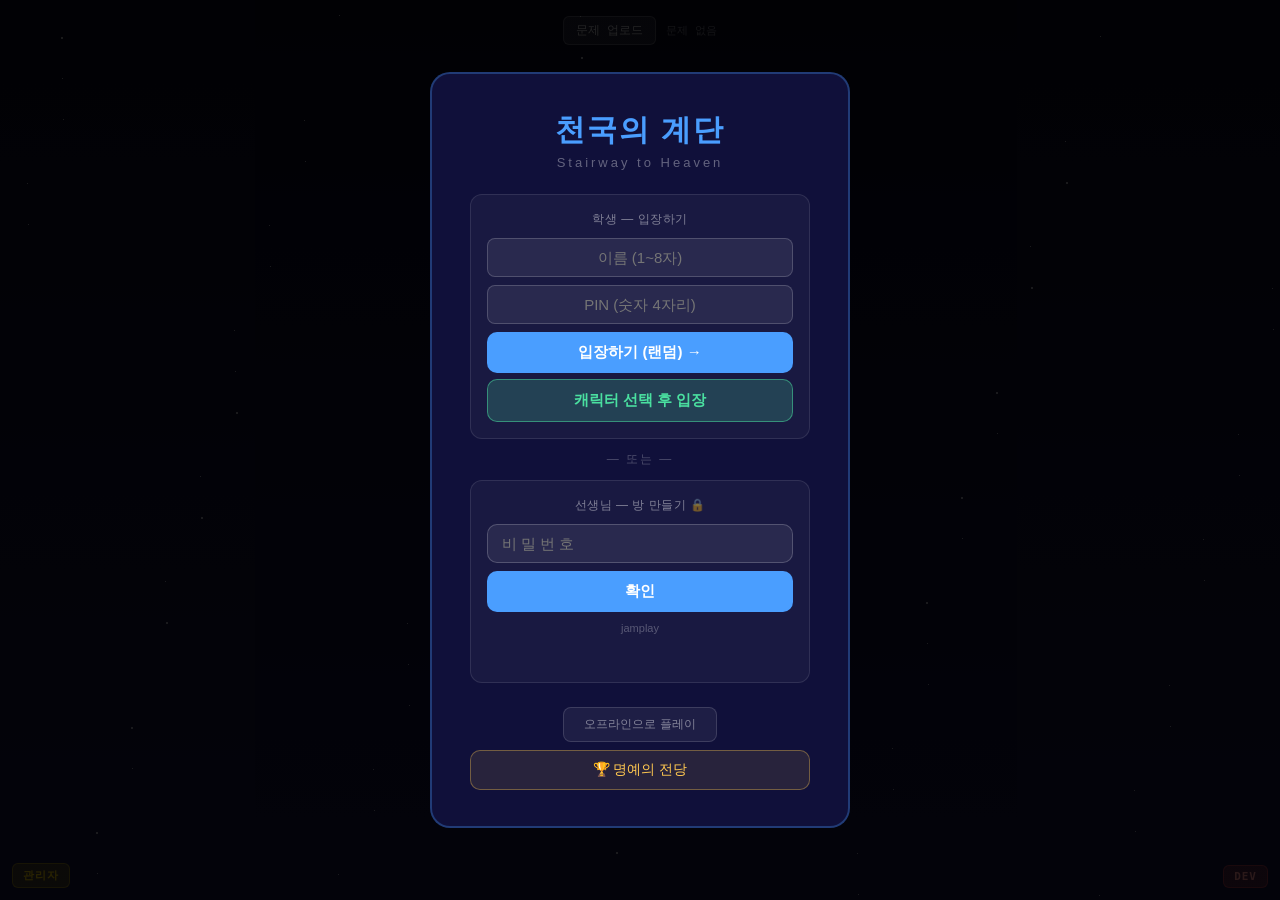
==== commit fea84882: "fix: 명예의 전당 삭제 콜백 null 버그 수정 및 방 만들기 비밀번호 잠금 추가 - confirmHofPwd()에서 closeHofPwdModal() 호출 전 콜백을 먼저 저" ====
--- a/stairway-heaven/index.html
+++ b/stairway-heaven/index.html
@@ -31,25 +31,38 @@
       <div class="loginDivider">— 또는 —</div>
 
       <div class="loginSection">
-        <div class="loginSectionTitle">선생님 — 방 만들기</div>
-        <input id="hostName" type="text" placeholder="이름" maxlength="8" value="선생님" autocomplete="off" />
-        <input id="hostPin" type="text" placeholder="PIN 설정 (숫자 4자리)" maxlength="4" inputmode="numeric" pattern="[0-9]*" autocomplete="off" />
-        <div id="hostQuizArea">
-          <label id="hostQuizUploadBtn" for="hostXlsxInput">문제 업로드</label>
-          <input type="file" id="hostXlsxInput" accept=".xlsx,.xls" />
-          <span id="hostUploadStatus">업로드 안 됨</span>
-        </div>
-        <div id="hostStartArea">
-          <label for="hostStartHeight">시작 위치</label>
-          <input type="number" id="hostStartHeight" min="0" step="0.5" value="0" placeholder="0" />
-          <span>m</span>
-        </div>
-        <div id="hostTargetArea">
-          <label for="hostTargetHeight">목표 높이</label>
-          <input type="number" id="hostTargetHeight" min="1" step="1" value="30" placeholder="30" />
-          <span>m</span>
-        </div>
-        <button id="btnCreate">방 만들기</button>
+        <div class="loginSectionTitle">선생님 — 방 만들기 🔒</div>
+
+        <!-- 비밀번호 프롬프트 (기본 표시) -->
+        <div id="hostPasswordPrompt">
+          <input type="password" id="hostPasswordInput" placeholder="비밀번호" maxlength="10" autocomplete="off"
+                 onkeydown="if(event.key==='Enter') verifyHostPassword()" />
+          <button onclick="verifyHostPassword()">확인</button>
+          <div class="pwdHint">jamplay</div>
+          <div id="hostPasswordMsg"></div>
+        </div>
+
+        <!-- 방 만들기 폼 (비밀번호 확인 후 표시) -->
+        <div id="hostForm" class="hidden">
+          <input id="hostName" type="text" placeholder="이름" maxlength="8" value="선생님" autocomplete="off" />
+          <input id="hostPin" type="text" placeholder="PIN 설정 (숫자 4자리)" maxlength="4" inputmode="numeric" pattern="[0-9]*" autocomplete="off" />
+          <div id="hostQuizArea">
+            <label id="hostQuizUploadBtn" for="hostXlsxInput">문제 업로드</label>
+            <input type="file" id="hostXlsxInput" accept=".xlsx,.xls" />
+            <span id="hostUploadStatus">업로드 안 됨</span>
+          </div>
+          <div id="hostStartArea">
+            <label for="hostStartHeight">시작 위치</label>
+            <input type="number" id="hostStartHeight" min="0" step="0.5" value="0" placeholder="0" />
+            <span>m</span>
+          </div>
+          <div id="hostTargetArea">
+            <label for="hostTargetHeight">목표 높이</label>
+            <input type="number" id="hostTargetHeight" min="1" step="1" value="30" placeholder="30" />
+            <span>m</span>
+          </div>
+          <button id="btnCreate">방 만들기</button>
+        </div>
       </div>
 
       <div id="loginMsg" class="hidden"></div>
@@ -141,6 +154,7 @@
     <div id="hofPwdPanel">
       <div id="hofPwdTitle">삭제 암호 입력</div>
       <input type="password" id="hofPwdInput" placeholder="암호" maxlength="20" autocomplete="off" />
+      <div class="pwdHint">힌트: jamplay</div>
       <div id="hofPwdMsg"></div>
       <div id="hofPwdBtns">
         <button id="hofPwdConfirm">확인</button>
@@ -263,6 +277,16 @@
       <button onclick="adminClearDummies()">전체 삭제</button>
     </div>
 
+    <div class="adminGroup">
+      <div class="adminCollapsibleHeader" onclick="toggleAdminSection('adminPlayerTargetSection', this)">▸ 플레이어 아이템 적용</div>
+      <div id="adminPlayerTargetSection" class="hidden">
+        <div id="adminPlayerList" style="margin:4px 0;"></div>
+        <select id="adminTargetItemSelect" style="margin-top:4px;"></select>
+        <div id="adminSendItemMsg" style="font-size:11px;min-height:14px;margin:3px 0;"></div>
+        <button onclick="adminSendItemToPlayers()">선택 플레이어에 적용</button>
+      </div>
+    </div>
+
     <!-- 6단계: 온라인 랭킹 + 게임 종료 (호스트만 표시) -->
     <div class="adminGroup hidden" id="adminRankingGroup">
       <div class="adminLabel">실시간 랭킹</div>
--- a/stairway-heaven/style.css
+++ b/stairway-heaven/style.css
@@ -519,7 +519,7 @@
   border: 1px solid rgba(255, 215, 0, 0.28);
   border-radius: 10px;
   padding: 12px 14px;
-  min-width: 200px;
+  min-width: 220px;
   font-family: monospace;
   max-height: calc(100vh - 60px);
   overflow-y: auto;
@@ -539,7 +539,7 @@
 .adminGroup:last-child { margin-bottom: 0; }
 
 .adminLabel {
-  font-size: 10px;
+  font-size: 11px;
   color: rgba(255, 255, 255, 0.38);
   margin-bottom: 5px;
   letter-spacing: 0.3px;
@@ -562,40 +562,40 @@
   margin-bottom: 3px;
 }
 .adminSettingKey {
-  font-size: 9px;
+  font-size: 11px;
   color: rgba(255,255,255,0.60);
   white-space: nowrap;
-  min-width: 76px;
+  min-width: 84px;
 }
 /* #adminPanel input 규칙(특이도 1-0-1)을 덮기 위해 특이도 1-1-1로 올림 */
 #adminPanel .adminSettingRow input[type="number"] {
-  width: 44px;
-  padding: 1px 3px;
-  font-size: 10px;
+  width: 50px;
+  padding: 2px 4px;
+  font-size: 11px;
   text-align: center;
   margin-bottom: 0;
 }
 .adminSettingUnit {
-  font-size: 9px;
+  font-size: 11px;
   color: rgba(255,255,255,0.35);
 }
 
 /* 아이템 가중치 — 1열, 이름·입력·% 세 칸 나란히 */
 .adminWeightTier { margin-bottom: 6px; }
 .adminWeightTierLabel {
-  font-size: 9px;
+  font-size: 11px;
   color: rgba(255,255,255,0.40);
-  margin-bottom: 2px;
+  margin-bottom: 3px;
   letter-spacing: 0.2px;
 }
 .adminWeightRow {
   display: flex;
   align-items: center;
-  gap: 4px;
-  margin-bottom: 2px;
+  gap: 5px;
+  margin-bottom: 3px;
 }
 .adminWeightName {
-  font-size: 9px;
+  font-size: 11px;
   color: rgba(255,255,255,0.80);
   white-space: nowrap;
   flex: 1;
@@ -605,20 +605,45 @@
 }
 /* 특이도 (2,1,1) — #adminPanel input[type="number"] (1,1,1)을 확실히 이김 */
 #adminPanel #adminWeightContainer input[type="number"] {
-  width: 32px;
-  padding: 1px 2px;
-  font-size: 9px;
+  width: 36px;
+  padding: 2px 3px;
+  font-size: 11px;
   text-align: center;
   margin-bottom: 0;
   flex-shrink: 0;
 }
 .adminWeightPct {
-  font-size: 9px;
+  font-size: 11px;
   color: rgba(255,255,255,0.40);
   white-space: nowrap;
-  width: 32px;
+  width: 36px;
   text-align: right;
   flex-shrink: 0;
+}
+
+.adminCollapsibleHeader {
+  font-size: 11px;
+  color: rgba(255,215,0,0.70);
+  cursor: pointer;
+  padding: 2px 0;
+  user-select: none;
+}
+.adminCollapsibleHeader:hover { color: rgba(255,215,0,1); }
+
+.adminPlayerRow {
+  display: flex;
+  align-items: center;
+  gap: 5px;
+  margin-bottom: 3px;
+  cursor: pointer;
+}
+.adminPlayerRow input[type="checkbox"] { accent-color: #ffd700; flex-shrink: 0; }
+.adminPlayerName {
+  font-size: 11px;
+  color: rgba(255,255,255,0.80);
+  white-space: nowrap;
+  overflow: hidden;
+  text-overflow: ellipsis;
 }
 
 #adminPanel button {
@@ -920,6 +945,39 @@
 .loginSection button:hover { background: #2a7ee0; }
 
 /* 선생님 로그인 패널 — 문제 업로드 영역 */
+#hostPasswordPrompt {
+  display: flex;
+  flex-wrap: wrap;
+  align-items: center;
+  gap: 8px;
+  margin: 4px 0 8px;
+}
+#hostPasswordInput {
+  flex: 1;
+  min-width: 120px;
+  padding: 10px 14px;
+  background: rgba(255,255,255,0.07);
+  border: 1px solid rgba(255,255,255,0.20);
+  border-radius: 10px;
+  color: #fff;
+  font-size: 15px;
+  outline: none;
+  letter-spacing: 4px;
+}
+#hostPasswordInput:focus { border-color: rgba(255,215,0,0.5); }
+#hostPasswordMsg {
+  width: 100%;
+  font-size: 12px;
+  color: #ff6b81;
+  min-height: 16px;
+}
+.pwdHint {
+  width: 100%;
+  font-size: 11px;
+  color: rgba(255,255,255,0.28);
+  margin-top: 2px;
+}
+
 #hostQuizArea {
   display: flex;
   align-items: center;
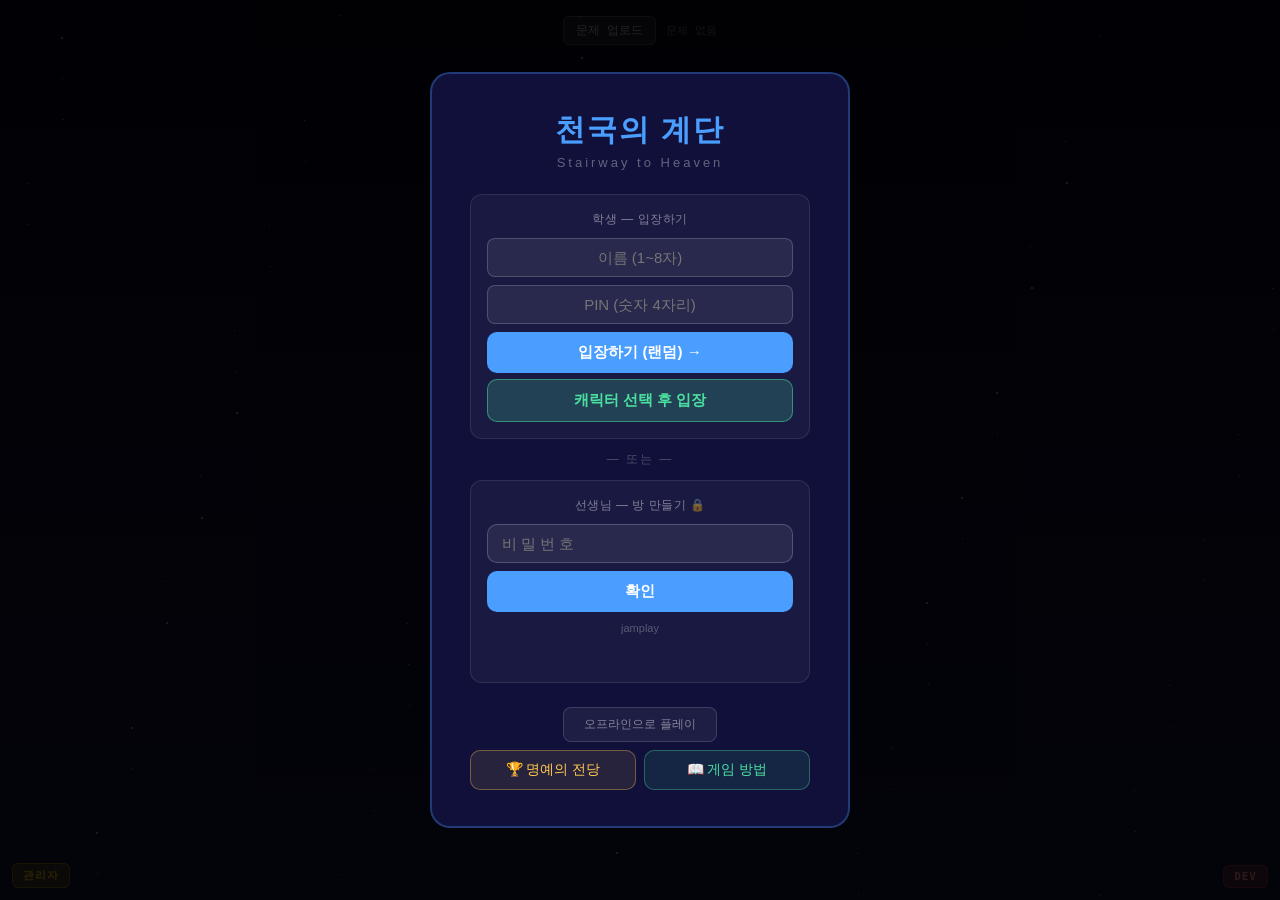
==== commit 9bd96297: "feat: 채찍 최솟값 도달 높이 관리자 설정 추가 - 관리자 패널에 채찍 게이지가 최솟값에 도달하는 높이(m) 입력칸 추가 - settingWhipHeightMax 입력 시 채찍" ====
--- a/stairway-heaven/index.html
+++ b/stairway-heaven/index.html
@@ -67,7 +67,25 @@
 
       <div id="loginMsg" class="hidden"></div>
       <button id="btnOffline">오프라인으로 플레이</button>
-      <button id="btnHallOfFame" onclick="openHallOfFame()">🏆 명예의 전당</button>
+      <div class="loginBottomRow">
+        <button id="btnHallOfFame" onclick="openHallOfFame()">🏆 명예의 전당</button>
+        <button id="btnTutorial" onclick="openTutorial()">📖 게임 방법</button>
+      </div>
+    </div>
+  </div>
+
+  <!-- 튜토리얼 오버레이 -->
+  <div id="tutorialOverlay" class="hidden">
+    <div id="tutorialPanel">
+      <button id="btnTutClose" onclick="closeTutorial()">✕</button>
+      <div id="tutorialSlideWrap">
+        <div id="tutorialSlide"></div>
+      </div>
+      <div id="tutorialNav">
+        <button id="btnTutPrev" onclick="tutorialNav(-1)">◀</button>
+        <div id="tutorialDots"></div>
+        <button id="btnTutNext" onclick="tutorialNav(1)">▶</button>
+      </div>
     </div>
   </div>
 
@@ -255,8 +273,19 @@
         <span class="adminSettingUnit">ms</span>
       </div>
       <div class="adminSettingRow">
-        <span class="adminSettingKey">채찍 n값 (500m)</span>
+        <span class="adminSettingKey">채찍 최솟값 도달 높이</span>
+        <input type="number" id="settingWhipHeightMax" min="10" max="10000" step="10" value="500"
+               oninput="const l=document.getElementById('settingWhipHeightMaxLabel');if(l)l.textContent=this.value" />
+        <span class="adminSettingUnit">m</span>
+      </div>
+      <div class="adminSettingRow">
+        <span class="adminSettingKey">채찍 n값 (<span id="settingWhipHeightMaxLabel">500</span>m)</span>
         <input type="number" id="settingWhipNEnd" min="50" max="5000" step="50" value="200" />
+        <span class="adminSettingUnit">ms</span>
+      </div>
+      <div class="adminSettingRow">
+        <span class="adminSettingKey">퀴즈 출제 간격</span>
+        <input type="number" id="settingQuizInterval" min="5000" max="300000" step="1000" value="30000" />
         <span class="adminSettingUnit">ms</span>
       </div>
       <div id="adminSettingMsg" style="font-size:12px;min-height:16px;margin:4px 0;"></div>
--- a/stairway-heaven/style.css
+++ b/stairway-heaven/style.css
@@ -221,7 +221,10 @@
   border: 2px solid rgba(74, 224, 160, 0.35);
   border-radius: 18px;
   padding: 24px 28px 20px;
-  width: min(480px, 96vw);
+  width: min(600px, 96vw);
+  max-height: 90vh;
+  display: flex;
+  flex-direction: column;
   color: #fff;
   font-family: sans-serif;
   text-align: center;
@@ -256,6 +259,9 @@
   gap: 10px;
   justify-content: center;
   margin-bottom: 14px;
+  overflow-y: auto;
+  flex: 1;
+  min-height: 0;
 }
 
 .char-option {
@@ -1239,10 +1245,16 @@
 #btnRecord:hover { background: rgba(255, 200, 80, 0.28); }
 
 /* 로그인 페이지 — 명예의 전당 버튼 */
+.loginBottomRow {
+  display: flex;
+  gap: 8px;
+  margin-top: 8px;
+}
+.loginBottomRow button {
+  flex: 1;
+}
 #btnHallOfFame {
   display: block;
-  width: 100%;
-  margin-top: 8px;
   padding: 10px;
   background: rgba(255, 200, 80, 0.10);
   color: #ffc850;
@@ -1253,6 +1265,219 @@
   transition: background 0.15s;
 }
 #btnHallOfFame:hover { background: rgba(255, 200, 80, 0.22); }
+#btnTutorial {
+  display: block;
+  padding: 10px;
+  background: rgba(74, 224, 160, 0.10);
+  color: #4ae0a0;
+  border: 1.5px solid rgba(74, 224, 160, 0.35);
+  border-radius: 10px;
+  font-size: 14px;
+  cursor: pointer;
+  transition: background 0.15s;
+}
+#btnTutorial:hover { background: rgba(74, 224, 160, 0.22); }
+
+/* ── 튜토리얼 오버레이 ── */
+#tutorialOverlay {
+  position: fixed;
+  inset: 0;
+  background: rgba(0,0,0,0.88);
+  display: flex;
+  align-items: center;
+  justify-content: center;
+  z-index: 400;
+}
+#tutorialPanel {
+  position: relative;
+  background: #0e0e2e;
+  border: 2px solid rgba(74,224,160,0.35);
+  border-radius: 20px;
+  padding: 32px 28px 22px;
+  width: min(480px, 94vw);
+  max-height: 90vh;
+  display: flex;
+  flex-direction: column;
+  color: #fff;
+  font-family: sans-serif;
+  text-align: center;
+}
+#btnTutClose {
+  position: absolute;
+  top: 12px; right: 14px;
+  background: none;
+  border: none;
+  color: rgba(255,255,255,0.45);
+  font-size: 18px;
+  cursor: pointer;
+  padding: 4px 8px;
+  border-radius: 6px;
+}
+#btnTutClose:hover { color: #fff; }
+#tutorialSlideWrap { flex: 1; overflow-y: auto; }
+#tutorialSlide { padding: 4px 0 12px; }
+.tutIcon   { font-size: 48px; margin-bottom: 10px; }
+.tutTitle  { font-size: 20px; font-weight: bold; color: #4ae0a0; margin-bottom: 14px; }
+.tutBody   { font-size: 14px; line-height: 1.7; color: rgba(255,255,255,0.88); }
+.tutBody p { margin: 6px 0; }
+.tutBody strong { color: #fff; }
+
+/* 조작키 그리드 */
+.tutKeyGrid {
+  display: grid;
+  grid-template-columns: 1fr 1fr;
+  gap: 10px;
+  margin: 4px 0 8px;
+}
+.tutKey {
+  background: rgba(255,255,255,0.07);
+  border: 1px solid rgba(255,255,255,0.15);
+  border-radius: 10px;
+  padding: 10px 8px;
+  display: flex;
+  flex-direction: column;
+  align-items: center;
+  gap: 4px;
+}
+.tutKeyIcon { font-size: 22px; }
+.tutKeyDesc { font-size: 12px; color: rgba(255,255,255,0.7); }
+
+/* 정답/오답 */
+.tutResultRow { display: flex; gap: 10px; margin: 8px 0; }
+.tutResult {
+  flex: 1;
+  border-radius: 10px;
+  padding: 14px 8px;
+  font-size: 15px;
+  font-weight: bold;
+  line-height: 1.6;
+}
+.tutResult small { font-size: 12px; font-weight: normal; }
+.tutResult.ok { background: rgba(74,224,160,0.15); border: 1px solid rgba(74,224,160,0.4); color: #4ae0a0; }
+.tutResult.ng { background: rgba(255,71,87,0.15);  border: 1px solid rgba(255,71,87,0.4);  color: #ff4757; }
+
+/* 채찍 게이지 */
+.tutGaugeBar {
+  height: 18px;
+  background: rgba(255,255,255,0.1);
+  border-radius: 9px;
+  overflow: hidden;
+  margin: 12px 0;
+}
+.tutGaugeFill {
+  height: 100%;
+  width: 80%;
+  background: linear-gradient(90deg, #ffa502, #ff4757);
+  border-radius: 9px;
+  animation: tutGaugePulse 1.2s ease-in-out infinite alternate;
+}
+@keyframes tutGaugePulse {
+  from { width: 55%; }
+  to   { width: 95%; }
+}
+
+/* 퀴즈 결과 */
+.tutQuizResult { display: flex; flex-direction: column; gap: 6px; margin: 10px 0; }
+.tutQR {
+  border-radius: 8px;
+  padding: 8px 12px;
+  font-size: 13px;
+  text-align: left;
+}
+.tutQR.gold   { background: rgba(255,200,80,0.15); border: 1px solid rgba(255,200,80,0.4); }
+.tutQR.silver { background: rgba(180,180,200,0.12); border: 1px solid rgba(180,180,200,0.3); }
+.tutQR.bronze { background: rgba(150,100,60,0.12); border: 1px solid rgba(150,100,60,0.3); }
+.tutQR.stop   { background: rgba(255,71,87,0.12); border: 1px solid rgba(255,71,87,0.3); }
+.tutQRStar { color: #ffd700; font-weight: bold; }
+
+/* 아이템 그리드 */
+.tutItemGrid {
+  display: grid;
+  grid-template-columns: repeat(3, 1fr);
+  gap: 8px;
+  margin: 10px 0 4px;
+}
+.tutItem {
+  background: rgba(255,255,255,0.06);
+  border: 1px solid rgba(255,255,255,0.12);
+  border-radius: 10px;
+  padding: 10px 4px 8px;
+  display: flex;
+  flex-direction: column;
+  align-items: center;
+  gap: 3px;
+  font-size: 22px;
+}
+.tutItem span { font-size: 12px; color: #fff; font-weight: bold; }
+.tutItem small { font-size: 10px; color: rgba(255,255,255,0.55); line-height: 1.4; text-align: center; }
+.tutItem[data-detail] {
+  cursor: pointer;
+  transition: transform 0.15s, border-color 0.15s, background 0.15s;
+}
+.tutItem[data-detail]:hover {
+  transform: translateY(-3px);
+  border-color: rgba(74,224,160,0.5);
+}
+.tutItem[data-detail].selected {
+  border-color: #4ae0a0;
+  background: rgba(74,224,160,0.15);
+  transform: translateY(-3px);
+}
+.tutItemPremium {
+  background: rgba(255,200,80,0.10);
+  border-color: rgba(255,200,80,0.35);
+}
+.tutItemPremium span { color: #ffd700; }
+.tutItemPremium[data-detail]:hover  { border-color: rgba(255,200,80,0.7); }
+.tutItemPremium[data-detail].selected {
+  border-color: #ffd700;
+  background: rgba(255,200,80,0.2);
+}
+.tutItemDetail {
+  margin-top: 10px;
+  padding: 10px 14px;
+  background: rgba(255,255,255,0.06);
+  border: 1px solid rgba(255,255,255,0.15);
+  border-radius: 10px;
+  font-size: 13px;
+  color: rgba(255,255,255,0.75);
+  line-height: 1.6;
+  min-height: 42px;
+  opacity: 0.45;
+  transition: opacity 0.2s;
+}
+.tutItemDetail.visible { opacity: 1; color: #fff; }
+
+/* 네비게이션 */
+#tutorialNav {
+  display: flex;
+  align-items: center;
+  justify-content: space-between;
+  margin-top: 14px;
+  gap: 10px;
+}
+#btnTutPrev, #btnTutNext {
+  background: rgba(255,255,255,0.08);
+  border: 1px solid rgba(255,255,255,0.2);
+  color: #fff;
+  border-radius: 8px;
+  padding: 8px 18px;
+  font-size: 14px;
+  cursor: pointer;
+  transition: background 0.15s;
+  min-width: 56px;
+}
+#btnTutPrev:hover, #btnTutNext:hover { background: rgba(255,255,255,0.16); }
+#btnTutPrev:disabled { opacity: 0.3; cursor: default; }
+#tutorialDots { display: flex; gap: 6px; }
+.tutDot {
+  width: 8px; height: 8px;
+  border-radius: 50%;
+  background: rgba(255,255,255,0.25);
+  cursor: pointer;
+  transition: background 0.2s;
+}
+.tutDot.active { background: #4ae0a0; }
 
 /* 명예의 전당 조회 오버레이 */
 #hallOfFameOverlay {
